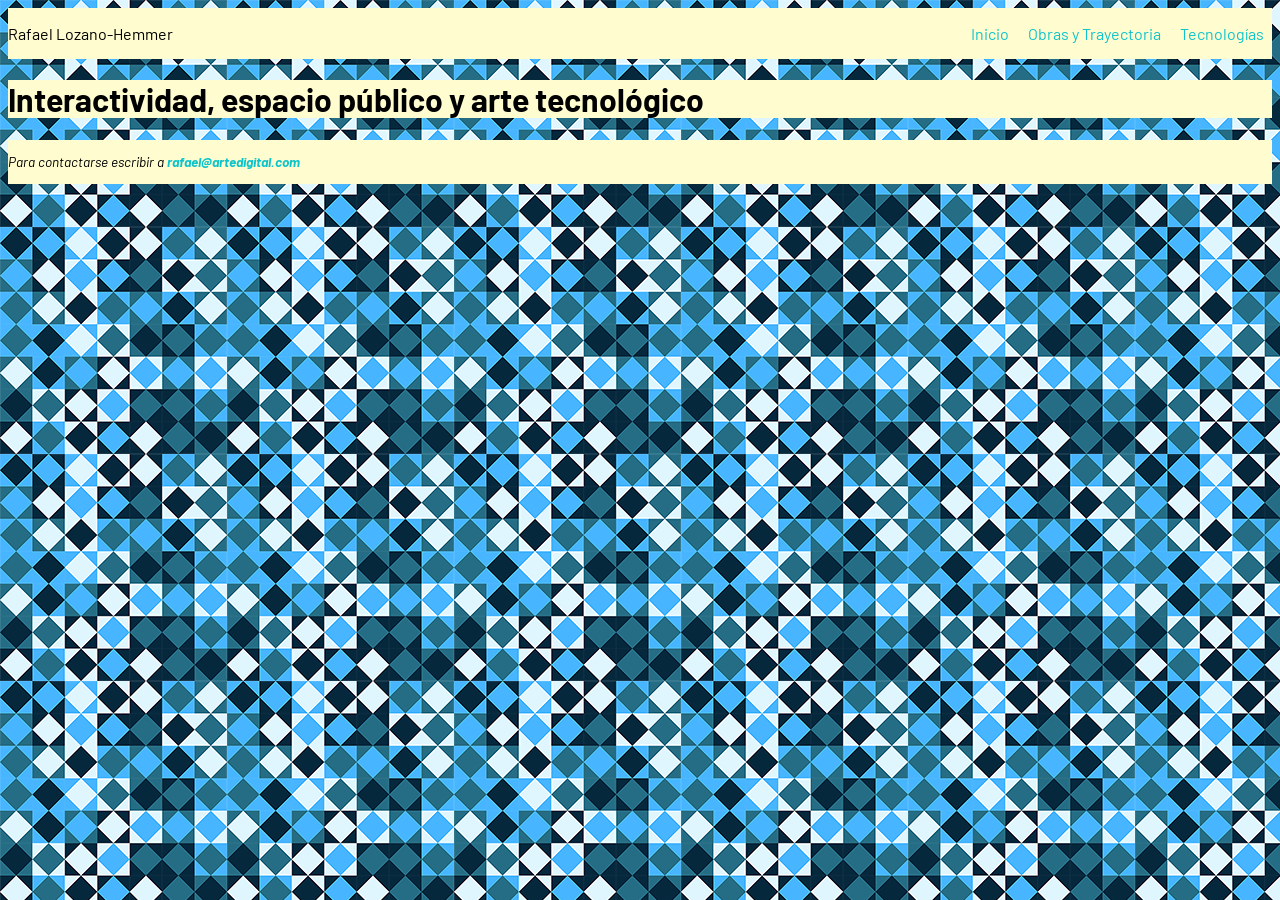
==== index.html @ 8acfb780 "Commit 2 - estructura Estructura principal de cada uno de los archivos, con los principales estilos " ====
<!DOCTYPE html>
<html lang="es">
    <head>
        <link rel="stylesheet" href="estilos/style.css">
        <meta charset="UTF-8">
        
        <title>Sobre Rafael Lozano-Hemmer</title>
        <div class ="topbar">
            <header>
                Rafael Lozano-Hemmer
            </header>
            
        <nav>
            <ul>
          <li><a href="index.html">Inicio</a></li>
          <li><a href="obrasytrayectoria.html">Obras y Trayectoria</a></li>
          <li><a href="tecnologias.html">Tecnologías</a></li>
            </ul>
        </nav>
        </div>
        </head>
    <body>
<main>
<h1>Interactividad, espacio público y arte tecnológico</h1>
</main>
        <footer>
            <address>
                <p>Para contactarse escribir a <strong><a href="mailto:rafael@artedigital.com">rafael@artedigital.com</a></strong></p>
            </address>
        </footer>
        </body>
</html>
---- estilos/style.css ----
@import url('https://fonts.googleapis.com/css2?family=Barlow:ital,wght@0,100;0,200;0,300;0,400;0,500;0,600;0,700;0,800;0,900;1,100;1,200;1,300;1,400;1,500;1,600;1,700;1,800;1,900&display=swap');
*{
    font-family: 'Barlow', sans-serif;
}
main{
    background-color: #fffdd0;
}
body{
    background-image: url("../img/fondo.png");
}
.topbar, footer{
    background-color: #fffdd0;
    display: flex;
    justify-content: space-between;
    align-items: center;
}
footer{
    background-color: #fffdd0;
    font-size: 0.85rem;
}
li{
    list-style: none;
    padding: 0.5rem;
    display:inline;
}
/*Nav*/
nav{
    display: flex;
    justify-content: flex-end;
    background-color: #fffdd0;
}
a:link, a:visited ,a:hover, a:active{
    color: rgb(14, 196, 202);
    text-align: center;
    text-decoration: none;
}
a:active, a:hover{
    color: black;
}
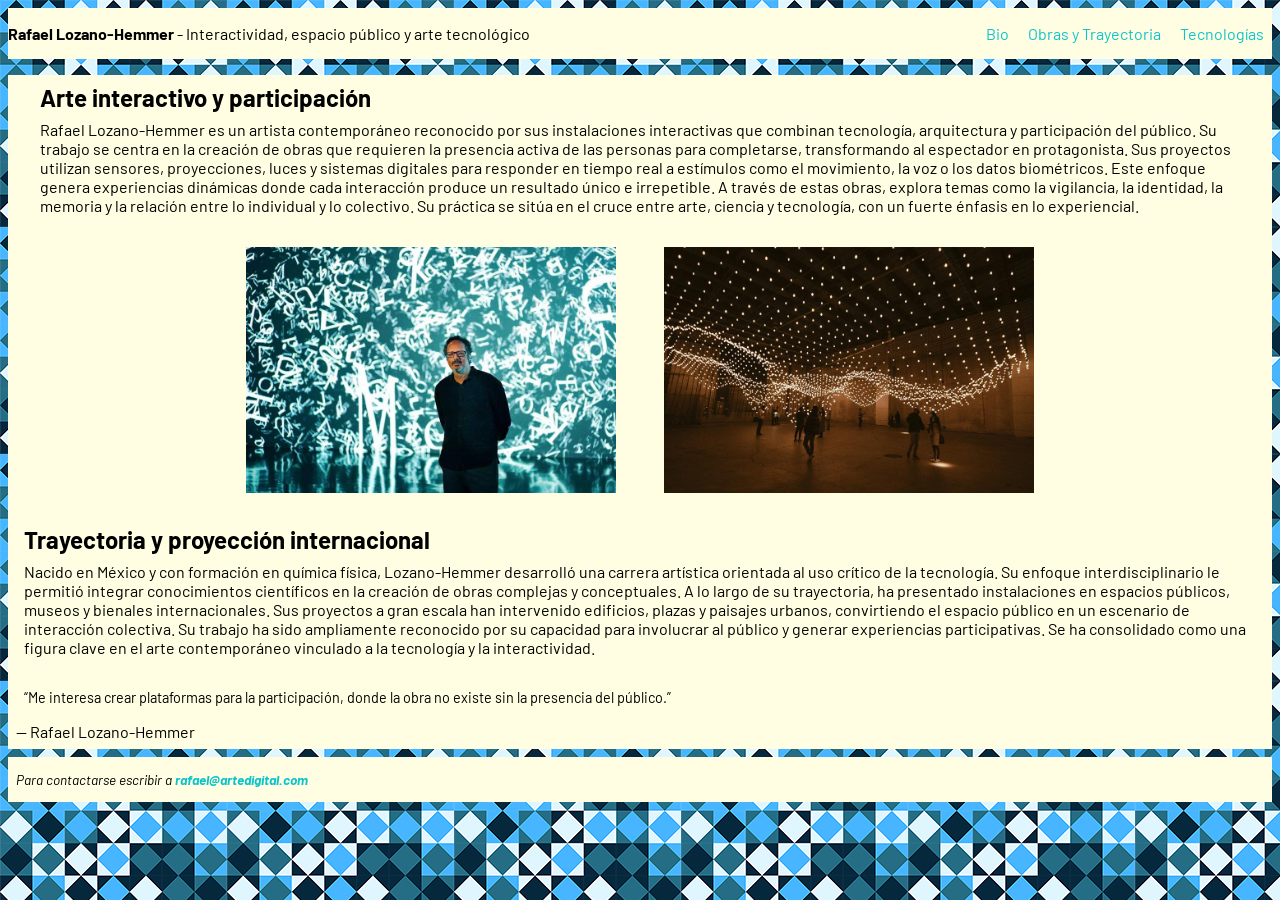
==== commit 6d31edc4: "Index terminado Commit con el index ya terminado, arreglos al css. Todavia estoy pensando si cambiar" ====
--- a/index.html
+++ b/index.html
@@ -7,12 +7,12 @@
         <title>Sobre Rafael Lozano-Hemmer</title>
         <div class ="topbar">
             <header>
-                Rafael Lozano-Hemmer
+              <strong>Rafael Lozano-Hemmer</strong> - Interactividad, espacio público y arte tecnológico
             </header>
             
         <nav>
             <ul>
-          <li><a href="index.html">Inicio</a></li>
+          <li><a href="index.html">Bio</a></li>
           <li><a href="obrasytrayectoria.html">Obras y Trayectoria</a></li>
           <li><a href="tecnologias.html">Tecnologías</a></li>
             </ul>
@@ -21,7 +21,38 @@
         </head>
     <body>
 <main>
-<h1>Interactividad, espacio público y arte tecnológico</h1>
+    <section>
+<article class ="bio">
+        <div class ="txt">
+    <h2>Arte interactivo y participación</h2>
+    <P>
+    Rafael Lozano-Hemmer es un artista contemporáneo reconocido por sus instalaciones interactivas que combinan tecnología, arquitectura y participación del público. 
+    Su trabajo se centra en la creación de obras que requieren la presencia activa de las personas para completarse, transformando al espectador en protagonista.
+    Sus proyectos utilizan sensores, proyecciones, luces y sistemas digitales para responder en tiempo real a estímulos como el movimiento, la voz o los datos biométricos. 
+    Este enfoque genera experiencias dinámicas donde cada interacción produce un resultado único e irrepetible.
+    A través de estas obras, explora temas como la vigilancia, la identidad, la memoria y la relación entre lo individual y lo colectivo. 
+    Su práctica se sitúa en el cruce entre arte, ciencia y tecnología, con un fuerte énfasis en lo experiencial.
+    </P>
+    <div class="images-container">
+        <img src ="img/lozano-hemmer-1.jpg" alt="Imagen de Lozano Hemmer con una de sus instalaciones" class="bioimage">
+        <img src ="img/lozano-hemmer-2.jpg" alt="Imagen de una instalación de Lozano Hemmer" class="bioimage">
+        </div>
+    </div>
+</article>
+<article>
+    <div class ="txt">
+    <h2>Trayectoria y proyección internacional
+    </h2>
+    <P>Nacido en México y con formación en química física, Lozano-Hemmer desarrolló una carrera artística orientada al uso crítico de la tecnología. Su enfoque interdisciplinario le permitió integrar conocimientos científicos en la creación de obras complejas y conceptuales.
+
+    A lo largo de su trayectoria, ha presentado instalaciones en espacios públicos, museos y bienales internacionales. Sus proyectos a gran escala han intervenido edificios, plazas y paisajes urbanos, convirtiendo el espacio público en un escenario de interacción colectiva.
+
+    Su trabajo ha sido ampliamente reconocido por su capacidad para involucrar al público y generar experiencias participativas. Se ha consolidado como una figura clave en el arte contemporáneo vinculado a la tecnología y la interactividad.
+</P>
+    </div>
+</article>
+<p class ="quote"><q>Me interesa crear plataformas para la participación, donde la obra no existe sin la presencia del público.</q> — Rafael Lozano-Hemmer</p>
+</section>
 </main>
         <footer>
             <address>
--- a/estilos/style.css
+++ b/estilos/style.css
@@ -3,31 +3,64 @@
     font-family: 'Barlow', sans-serif;
 }
 main{
-    background-color: #fffdd0;
+    background-color: #fffee2;
 }
 body{
     background-image: url("../img/fondo.png");
 }
 .topbar, footer{
-    background-color: #fffdd0;
+    background-color: #fffee2;
     display: flex;
     justify-content: space-between;
     align-items: center;
 }
-footer{
-    background-color: #fffdd0;
+footer address p {
+    background-color: #fffee2;
     font-size: 0.85rem;
+    padding-right: 0.5rem; 
+    padding-left: 0.5rem;
 }
 li{
     list-style: none;
     padding: 0.5rem;
     display:inline;
 }
+.bio{
+    display: flex;
+    flex-direction: column;
+    margin: 1rem;
+    margin-bottom: 0.5rem;
+}
+.txt p{
+    font-size: 1rem;
+    display: block;
+    margin: 0.5rem;
+    padding-right: 0.5rem; 
+    padding-left: 0.5rem;
+}
+.txt h2{
+    font-size: 1.5rem;
+    display: block;
+    margin: 0.5rem;
+    padding-right: 0.5rem; 
+    padding-left: 0.5rem;
+}
+p q {
+    font-size: 0.9rem;
+    display: block;
+    margin: 0.5rem auto;
+    padding: 0.5rem;
+}
+.quote{
+    display: block;
+    margin: 0.5rem auto;
+    padding: 0.5rem;
+}
 /*Nav*/
 nav{
     display: flex;
     justify-content: flex-end;
-    background-color: #fffdd0;
+    background-color: #fffee2;
 }
 a:link, a:visited ,a:hover, a:active{
     color: rgb(14, 196, 202);
@@ -35,5 +68,19 @@
     text-decoration: none;
 }
 a:active, a:hover{
-    color: black;
+    color: rgb(71, 214, 102);
 }
+
+/*Img*/
+.images-container {
+    display: flex;
+    justify-content: center;
+    align-items: center;
+}
+
+img.bioimage{
+    width: 30%;
+    height: auto;
+    margin: 1rem;
+    padding: 0.5rem; 
+}
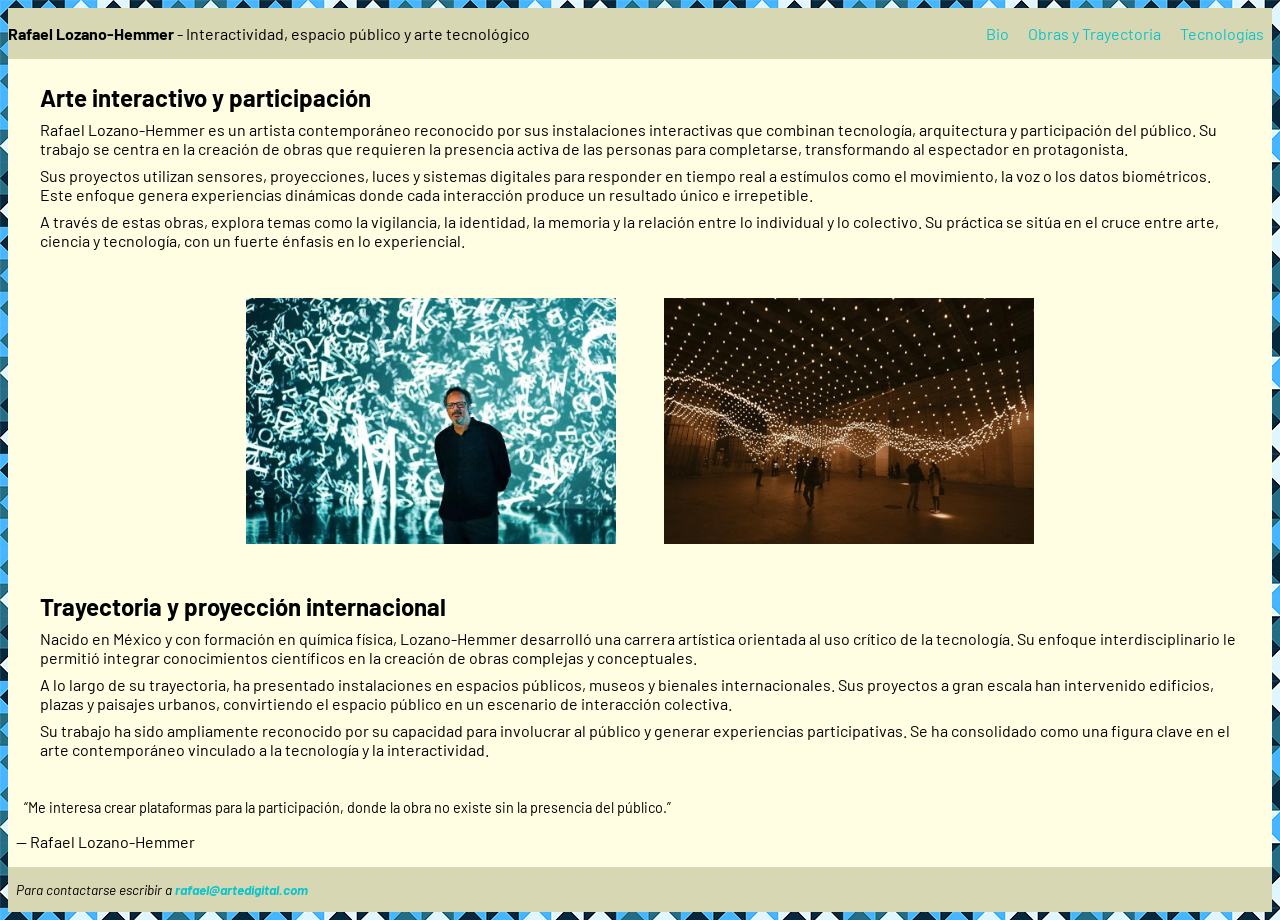
==== commit a709d50e: "Final commit Con cambios realizados y algunos comentarios de uso de IA dentro del codigo" ====
--- a/index.html
+++ b/index.html
@@ -1,63 +1,52 @@
-<!DOCTYPE html>
+<!DOCTYPE html><!--Ayuda de la IA para limpiar visualmente el codigo para que quede más ordenado a la vista-->
 <html lang="es">
-    <head>
-        <link rel="stylesheet" href="estilos/style.css">
-        <meta charset="UTF-8">
-        
-        <title>Sobre Rafael Lozano-Hemmer</title>
-        <div class ="topbar">
-            <header>
-              <strong>Rafael Lozano-Hemmer</strong> - Interactividad, espacio público y arte tecnológico
-            </header>
-            
+<head>
+    <meta charset="UTF-8">
+    <title>Sobre Rafael Lozano-Hemmer</title>
+    <link rel="stylesheet" href="estilos/style.css">
+</head>
+<body>
+    <div class="topbar">
+        <header>
+            <strong>Rafael Lozano-Hemmer</strong> - Interactividad, espacio público y arte tecnológico
+        </header>
         <nav>
             <ul>
-          <li><a href="index.html">Bio</a></li>
-          <li><a href="obrasytrayectoria.html">Obras y Trayectoria</a></li>
-          <li><a href="tecnologias.html">Tecnologías</a></li>
+                <li><a href="index.html">Bio</a></li>
+                <li><a href="obrasytrayectoria.html">Obras y Trayectoria</a></li>
+                <li><a href="tecnologias.html">Tecnologías</a></li>
             </ul>
         </nav>
-        </div>
-        </head>
-    <body>
-<main>
-    <section>
-<article class ="bio">
-        <div class ="txt">
-    <h2>Arte interactivo y participación</h2>
-    <P>
-    Rafael Lozano-Hemmer es un artista contemporáneo reconocido por sus instalaciones interactivas que combinan tecnología, arquitectura y participación del público. 
-    Su trabajo se centra en la creación de obras que requieren la presencia activa de las personas para completarse, transformando al espectador en protagonista.
-    Sus proyectos utilizan sensores, proyecciones, luces y sistemas digitales para responder en tiempo real a estímulos como el movimiento, la voz o los datos biométricos. 
-    Este enfoque genera experiencias dinámicas donde cada interacción produce un resultado único e irrepetible.
-    A través de estas obras, explora temas como la vigilancia, la identidad, la memoria y la relación entre lo individual y lo colectivo. 
-    Su práctica se sitúa en el cruce entre arte, ciencia y tecnología, con un fuerte énfasis en lo experiencial.
-    </P>
-    <div class="images-container">
-        <img src ="img/lozano-hemmer-1.jpg" alt="Imagen de Lozano Hemmer con una de sus instalaciones" class="bioimage">
-        <img src ="img/lozano-hemmer-2.jpg" alt="Imagen de una instalación de Lozano Hemmer" class="bioimage">
-        </div>
     </div>
-</article>
-<article>
-    <div class ="txt">
-    <h2>Trayectoria y proyección internacional
-    </h2>
-    <P>Nacido en México y con formación en química física, Lozano-Hemmer desarrolló una carrera artística orientada al uso crítico de la tecnología. Su enfoque interdisciplinario le permitió integrar conocimientos científicos en la creación de obras complejas y conceptuales.
-
-    A lo largo de su trayectoria, ha presentado instalaciones en espacios públicos, museos y bienales internacionales. Sus proyectos a gran escala han intervenido edificios, plazas y paisajes urbanos, convirtiendo el espacio público en un escenario de interacción colectiva.
-
-    Su trabajo ha sido ampliamente reconocido por su capacidad para involucrar al público y generar experiencias participativas. Se ha consolidado como una figura clave en el arte contemporáneo vinculado a la tecnología y la interactividad.
-</P>
-    </div>
-</article>
-<p class ="quote"><q>Me interesa crear plataformas para la participación, donde la obra no existe sin la presencia del público.</q> — Rafael Lozano-Hemmer</p>
-</section>
-</main>
-        <footer>
-            <address>
-                <p>Para contactarse escribir a <strong><a href="mailto:rafael@artedigital.com">rafael@artedigital.com</a></strong></p>
-            </address>
-        </footer>
-        </body>
+    <main class="index">
+        <section>
+            <article class="bio">
+                <div class="txt">
+                    <h2>Arte interactivo y participación</h2>
+                    <p>Rafael Lozano-Hemmer es un artista contemporáneo reconocido por sus instalaciones interactivas que combinan tecnología, arquitectura y participación del público. Su trabajo se centra en la creación de obras que requieren la presencia activa de las personas para completarse, transformando al espectador en protagonista.</p>
+                    <p>Sus proyectos utilizan sensores, proyecciones, luces y sistemas digitales para responder en tiempo real a estímulos como el movimiento, la voz o los datos biométricos. Este enfoque genera experiencias dinámicas donde cada interacción produce un resultado único e irrepetible.</p>
+                    <p>A través de estas obras, explora temas como la vigilancia, la identidad, la memoria y la relación entre lo individual y lo colectivo. Su práctica se sitúa en el cruce entre arte, ciencia y tecnología, con un fuerte énfasis en lo experiencial.</p>
+                </div>
+                <div class="images-container">
+                    <img src="img/lozano-hemmer-1.jpg" alt="Imagen de Lozano Hemmer con una de sus instalaciones" class="bioimage">
+                    <img src="img/lozano-hemmer-2.jpg" alt="Imagen de una instalación de Lozano Hemmer" class="bioimage">
+                </div>
+            </article>
+            <article class="bio">
+                <div class="txt">
+                    <h2>Trayectoria y proyección internacional</h2>
+                    <p>Nacido en México y con formación en química física, Lozano-Hemmer desarrolló una carrera artística orientada al uso crítico de la tecnología. Su enfoque interdisciplinario le permitió integrar conocimientos científicos en la creación de obras complejas y conceptuales.</p>
+                    <p>A lo largo de su trayectoria, ha presentado instalaciones en espacios públicos, museos y bienales internacionales. Sus proyectos a gran escala han intervenido edificios, plazas y paisajes urbanos, convirtiendo el espacio público en un escenario de interacción colectiva.</p>
+                    <p>Su trabajo ha sido ampliamente reconocido por su capacidad para involucrar al público y generar experiencias participativas. Se ha consolidado como una figura clave en el arte contemporáneo vinculado a la tecnología y la interactividad.</p>
+                </div>
+            </article>
+            <p class="quote"><q>Me interesa crear plataformas para la participación, donde la obra no existe sin la presencia del público.</q> — Rafael Lozano-Hemmer</p>
+        </section>
+    </main>
+    <footer>
+        <address>
+            <p>Para contactarse escribir a <strong><a href="mailto:rafael@artedigital.com">rafael@artedigital.com</a></strong></p>
+        </address>
+    </footer>
+</body>
 </html>
--- a/estilos/style.css
+++ b/estilos/style.css
@@ -4,18 +4,52 @@
 }
 main{
     background-color: #fffee2;
+    display: grid;
+    grid-template-columns: 1fr 280px;
+    gap: 1rem;
+    align-items: start;
+}
+main.index{
+    grid-template-columns: 1fr;
+}
+main.tecnologias{
+    grid-template-columns: 1fr auto 1fr;
+}
+/*Creadas por la ia, corregi valores que no me gustaron*/
+main.tecnologias .tecnologia-text.left{
+    grid-column: 1;
+    justify-self: start;
+   
+}
+main.tecnologias .tecnologia-text.right{
+    grid-column: 3;
+    justify-self: end;
+   
+}
+main.tecnologias .images-container{
+    grid-column: 2;
+    justify-self: center;
+    display: flex;
+    justify-content: center;
+    align-items: center;
+    width: 100%;
+}
+main.tecnologias .images-container .bioimage{
+    width: 100%;
+    height: auto;
+    margin: 0.5rem auto;
 }
 body{
     background-image: url("../img/fondo.png");
 }
 .topbar, footer{
-    background-color: #fffee2;
+    background-color: #d8d7b3;
     display: flex;
     justify-content: space-between;
     align-items: center;
 }
 footer address p {
-    background-color: #fffee2;
+    background-color: #d8d7b3;
     font-size: 0.85rem;
     padding-right: 0.5rem; 
     padding-left: 0.5rem;
@@ -26,10 +60,35 @@
     display:inline;
 }
 .bio{
-    display: flex;
-    flex-direction: column;
+    display: grid;
+    gap: 1rem;
     margin: 1rem;
     margin-bottom: 0.5rem;
+    align-items: start;
+}
+.bio h2{
+    grid-column: 1 / -1;
+}
+aside{
+
+    justify-self: end;
+    width: auto;
+    padding: 1rem;
+    background-color: #fff7d4;
+    border: 1px solid rgba(0, 0, 0, 0.12);
+    align-self:start;
+    text-align: left;
+}
+.imagenesobras{
+    grid-column: 1;
+    display: flex;
+    align-items: center;
+    padding: 0.5rem; 
+}
+main iframe{
+    grid-column: 1;
+    margin: 1rem;
+    padding: 0.5rem; 
 }
 .txt p{
     font-size: 1rem;
@@ -60,7 +119,7 @@
 nav{
     display: flex;
     justify-content: flex-end;
-    background-color: #fffee2;
+    background-color: #d8d7b3;
 }
 a:link, a:visited ,a:hover, a:active{
     color: rgb(14, 196, 202);
@@ -68,7 +127,7 @@
     text-decoration: none;
 }
 a:active, a:hover{
-    color: rgb(71, 214, 102);
+    color: rgb(243, 19, 19);
 }
 
 /*Img*/
@@ -83,4 +142,10 @@
     height: auto;
     margin: 1rem;
     padding: 0.5rem; 
-}+}
+img.obraimg{
+    width: 20%;
+    height: auto;
+    margin: 1rem;
+    padding: 0.5rem; 
+}
